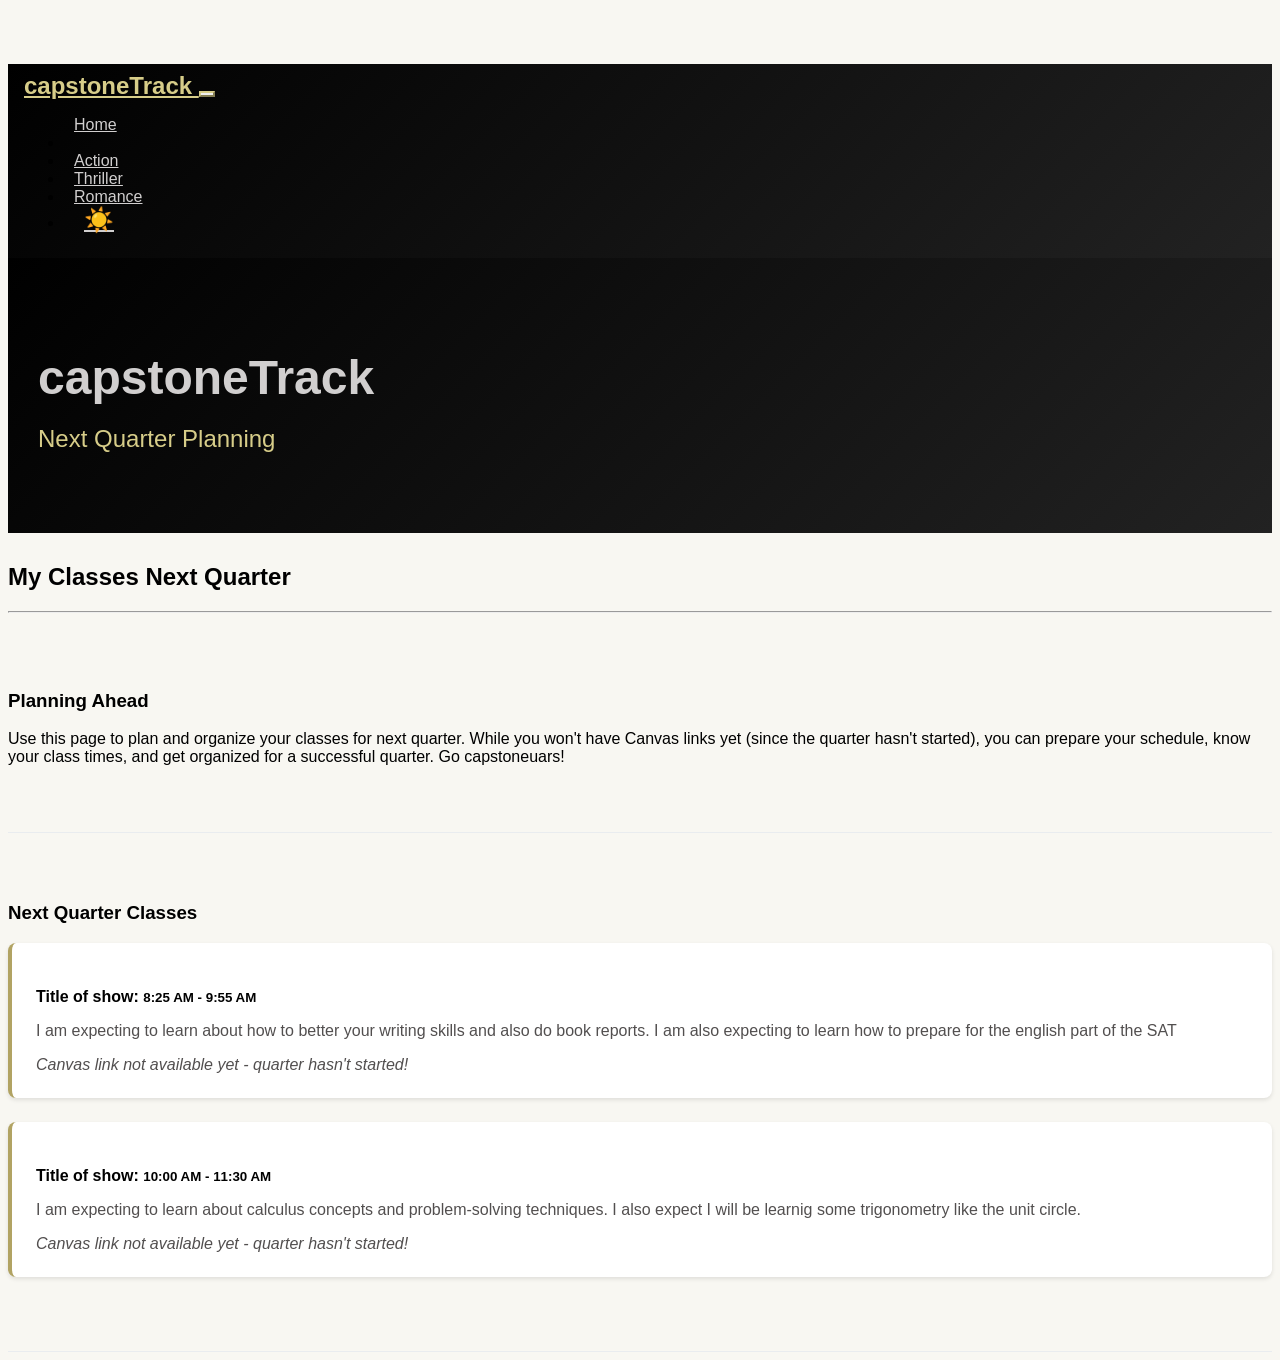
==== action.html @ 30283a5d "update project files" ====
<!DOCTYPE html>
<html lang="en">


<head>
  <!-- Required meta tags always come first -->
  <meta charset="utf-8" />
  <meta name="viewport" content="width=device-width, initial-scale=1" />
  <!-- Bootstrap CSS -->
  <link rel="stylesheet" href="node_modules/bootstrap/dist/css/bootstrap.min.css" />
  <!-- Custom CSS -->
  <link rel="stylesheet" href="css/styles.css" />
  <title>Action</title>
</head>

<body>

  <nav class="navbar navbar-dark navbar-expand-sm fixed-top">
    <div class="container">
      <a class="navbar-brand" href="index.html"> capstoneTrack </a>
      <button class="navbar-toggler" type="button" data-toggle="collapse" data-target="#capstonetrackNavbar">
        <span class="navbar-toggler-icon"></span>
      </button>
      <div class="collapse navbar-collapse" id="capstonetrackNavbar">
        <ul class="navbar-nav ml-auto">

          <a class="nav-link" href="index.html">Home</a>
          </li>
          <li class="nav-item">
          <li class="nav-item active">
            <a class="nav-link" href="action.html">Action</a>
          </li>
          <li class="nav-item">
            <a class="nav-link" href="thriller.html">Thriller</a>
          </li>
           <li class="nav-item">
            <a class="nav-link" href="romance.html">Romance</a>
          </li>
          <li class="nav-item">
            <a class="nav-link" href="#" id="theme-toggle">
              <span id="theme-icon">☀️</span>

            </a>
          </li>
        </ul>
      </div>
    </div>
  </nav>

  <header class="jumbotron jumbotron-fluid">
    <div class="container">
      <div class="row">
        <div class="col">
          <h1>capstoneTrack</h1>
          <h2>Next Quarter Planning</h2>
        </div>
      </div>
    </div>
  </header>


  <div class="container">
    <div class="row">
      <div class="col">
        <h2>My Classes Next Quarter</h2>
        <hr />
      </div>
    </div>


    <!-- Planning Section -->
    <div class="row row-content">
      <div class="col-12 col-sm-6">
        <h3>Planning Ahead</h3>
        <p>Use this page to plan and organize your classes for next quarter. While you won't have Canvas links yet
          (since the quarter hasn't started), you can prepare your schedule, know your class times, and get organized
          for a successful quarter. Go capstoneuars!</p>
      </div>
    </div>



    <!-- Next Quarter Classes Section -->
    <div class="row row-content">
      <div class="col">
        <h3>Next Quarter Classes</h3>


        <!-- Class 1 -->
        <div class="class-card">
          <h4>Title of show: <small class="text-muted">8:25 AM - 9:55 AM</small></h4>
          <p class="d-none d-sm-block">I am expecting to learn about how to better your writing skills and also do book
            reports. I am also expecting to learn how to prepare for the english part of the SAT
          <p class="text-muted"><em>Canvas link not available yet - quarter hasn't started!</em></p>
        </div>



        <!-- Class 2 -->
        <div class="class-card">
          <h4>Title of show: <small class="text-muted">10:00 AM - 11:30 AM</small></h4>
          <p class="d-none d-sm-block">I am expecting to learn about calculus concepts and problem-solving techniques. I
            also expect I will be learnig some trigonometry like the unit circle.</p>
          <p class="text-muted"><em>Canvas link not available yet - quarter hasn't started!</em></p>
        </div>

    </div>
  </div>



  <!-- ===== JAVASCRIPT ===== -->
  <script src="node_modules/jquery/dist/jquery.slim.min.js"></script>
  <script src="node_modules/popper.js/dist/umd/popper.min.js"></script>
  <script src="node_modules/bootstrap/dist/js/bootstrap.min.js"></script>

  <!-- Theme Toggle -->
  <script src="js/theme-toggle.js"></script>

</body>


</html>
---- css/styles.css ----
/* ===== CSS VARIABLES FOR LIGHT MODE (DEFAULT) ===== */
:root {
  /* Primary Brand Colors */
  --jag-black: #000000;
  --jag-gold: #D7CD89;
  --jag-accent: #b1a363;

  /* Text Colors */
  --text-dark: #000000;
  --text-light: #d1cfcf;
  --text-muted: #524f4f;

  /* Background Colors */
  --background-light: #f8f7f2;
  --background-white: #ffffff;
  --background-dark: #343a40;
}


/* ===== CSS VARIABLES FOR DARK MODE ===== */

[data-theme="dark"] {
  /* Primary Brand Colors */
  --jag-black: #000000;
  --jag-gold: #d172aa;
  --jag-accent: #b7c9bb;

  /* Text Colors */
  --text-dark: #ffffff;
  --text-light: #ffffff;
  --text-muted: #ffffff;

  /* Background Colors */
  --background-light: #000000;
  --background-white: #d183ba;
  --background-dark: #e433db;
}


/* ===== CSS VARIABLES FOR JAGUARS SPIRIT MODE ===== */

[data-theme="spirit"] {
  /* Primary Brand Colors */
  --jag-black: #000000;
  --jag-gold: #D7CD89;
  --jag-accent: #000000;

  /* Text Colors */
  --text-dark: #000000;
  --text-light: #ffffff;
  --text-muted: #000000;

  /* Background Colors */
  --background-light: #D7CD89;
  --background-white: #ffffff;
  --background-dark: #D7CD89;
}

/* ===== BODY & GENERAL STYLES ===== */
body {
  font-family: 'Open Sans', sans-serif;
  color: var(--text-dark);
  background-color: var(--background-light);
}

/* ===== HEADER STYLES ===== */
.jumbotron {
  background: linear-gradient(135deg, var(--jag-black) 0%, #222222 100%);
  color: var(--text-light);
  margin-bottom: 30px;
  padding: 60px 30px;
}

.jumbotron h1 {
  font-size: 3rem;
  font-weight: bold;
  margin-bottom: 10px;
}

.jumbotron h2 {
  font-size: 1.5rem;
  font-weight: 300;
  color: var(--jag-gold);
}

/* ===== CLASS CARD STYLES ===== */
.class-card {
  background-color: var(--background-white);
  border-left: 4px solid var(--jag-accent);
  border-radius: 8px;
  padding: 1.5rem;
  margin-bottom: 1.5rem;
  box-shadow: 0 2px 4px rgba(0, 0, 0, 0.1);
  transition: all 0.3s ease;
}

.class-card:hover {
  border-left-color: var(--jag-black);
  transform: translateY(-3px);
  box-shadow: 0 4px 12px rgba(0, 0, 0, 0.15);
}

.class-card h4 {
  color: var(--jag-black);
  font-weight: bold;
  margin-bottom: 0.5rem;
}

.class-card h5 {
  color: var(--text-dark);
  font-size: 1.25rem;
  margin-bottom: 0.75rem;
}

.class-card p {
  color: var(--text-muted);
  margin-bottom: 0;
}

.class-card a {
  color: var(--jag-black);
  text-decoration: none;
  font-weight: 600;
}

.class-card a:hover {
  color: var(--jag-gold);
  text-decoration: underline;
}

/* ===== CONTENT ROW SPACING ===== */
.row-content {
  padding: 50px 0;
  border-bottom: 1px solid #e9ecef;
}

.row-content:last-child {
  border-bottom: none;
}

/* ===== FOOTER STYLES ===== */
footer {
  background-color: var(--jag-black);
  color: var(--text-light);
  padding: 30px 0;
  margin-top: 50px;
}

footer h5 {
  color: var(--jag-gold);
  font-weight: bold;
  margin-bottom: 15px;
}

footer a {
  color: var(--text-light);
  text-decoration: none;
  transition: color 0.3s ease;
}

footer a:hover {
  color: var(--jag-gold);
}

footer ul {
  padding-left: 0;
}

footer ul li {
  list-style: none;
  margin-bottom: 8px;
}

/* ===== NAVBAR STYLES ===== */


.navbar {
  background: linear-gradient(135deg, var(--jag-black) 0%, #222222 100%);
  padding: 0.5rem 1rem;
}


.navbar-brand {
  font-size: 1.5rem;
  font-weight: bold;
  color: var(--jag-gold);
}


.nav-link {
  color: var(--text-light);
  font-weight: 500;
  margin: 0 10px;
  transition: color 0.3s ease;
}


.nav-link:hover {
  color: var(--jag-gold);
}


.navbar-toggler {
  border-color: var(--jag-gold);
}


body {
  padding-top: 56px;
}


.jumbotron {
  margin-top: 0;
}

/* ===== TABS STYLES ===== */


.nav-tabs {
  border-bottom: 2px solid var(--jag-accent);
  margin-bottom: 20px;
}


.nav-tabs .nav-link {
  color: var(--text-dark);
  border: none;
  font-weight: 600;
  padding: 10px 20px;
  transition: all 0.3s ease;
}


.nav-tabs .nav-link:hover {
  background-color: var(--background-light);
  color: var(--jag-accent);
}


.nav-tabs .nav-link.active {
  color: var(--jag-black);
  background-color: var(--jag-gold);
  border: none;
  border-radius: 0;
}


.tab-content {
  padding: 20px 0;
}


.tab-pane .class-card {
  margin-bottom: 0;
}

/* ===== GOOGLE CALENDAR STYLES ===== */


.calendar-container {
  position: relative;
  padding-bottom: 75%;
  height: 0;
  overflow: hidden;
  margin: 20px 0;
  border: 2px solid var(--jag-accent);
  border-radius: 8px;
  background-color: var(--background-white);
}


.google-calendar-responsive {
  position: absolute;
  top: 0;
  left: 0;
  width: 100%;
  height: 100%;
  border: 0;
}


@media (min-width: 768px) {
  .calendar-container {
    padding-bottom: 56.25%;
  }
}

/* Calendar */
.calendar-section {
  background-color: var(--background-white);
  color: var(--text-dark);
  padding: 30px;
  margin-top: 30px;
  margin-bottom: 30px;
  border-radius: 10px;
}


.calendar-container {
  width: 100%;
}

.google-calendar-responsive {
  width: 100%;
  height: 600px;
  border: 0;
}


@media (max-width: 767px) {
  .google-calendar-responsive {
    height: 450px;
  }

  .calendar-section {
    padding: 15px;
  }
}

#theme-toggle {
  font-size: 1.5rem;
  padding: 5px 10px;
  margin-left: 10px;
  border-radius: 50%;
  transition: all 0.3s ease;
}


#theme-toggle:hover {
  background-color: rgba(255, 255, 255, 0.1);
  transform: scale(1.1);
}

* {
  transition: background-color 0.3s ease,
    color 0.3s ease,
    border-color 0.3s ease;
}

/* ===== ABOUT ME STYLES ===== */

.about-card {
  background-color: var(--background-white);
  border-left: 4px solid var(--jag-accent);
  border-radius: 8px;
  padding: 1.5rem;
  margin-bottom: 1.5rem;
  box-shadow: 0 2px 4px rgba(0, 0, 0, 0.1);
  transition: all 0.3s ease;
}

.about-card:hover {
  border-left-color: var(--jag-black);
  transform: translateY(-3px);
  box-shadow: 0 4px 12px rgba(0, 0, 0, 0.15);
}

.about-card h3 {
  color: var(--jag-black);
  font-weight: bold;
  margin-bottom: 1rem;
}

.about-card h4 {
  color: var(--text-dark);
  font-weight: bold;
  margin-bottom: 0.75rem;
}

.about-card p {
  color: var(--text-muted);
  line-height: 1.6;
}

.about-card li {
  color: var(--text-muted);
  margin-bottom: 8px;
}

.about-card ul {
  padding-left: 20px;
}
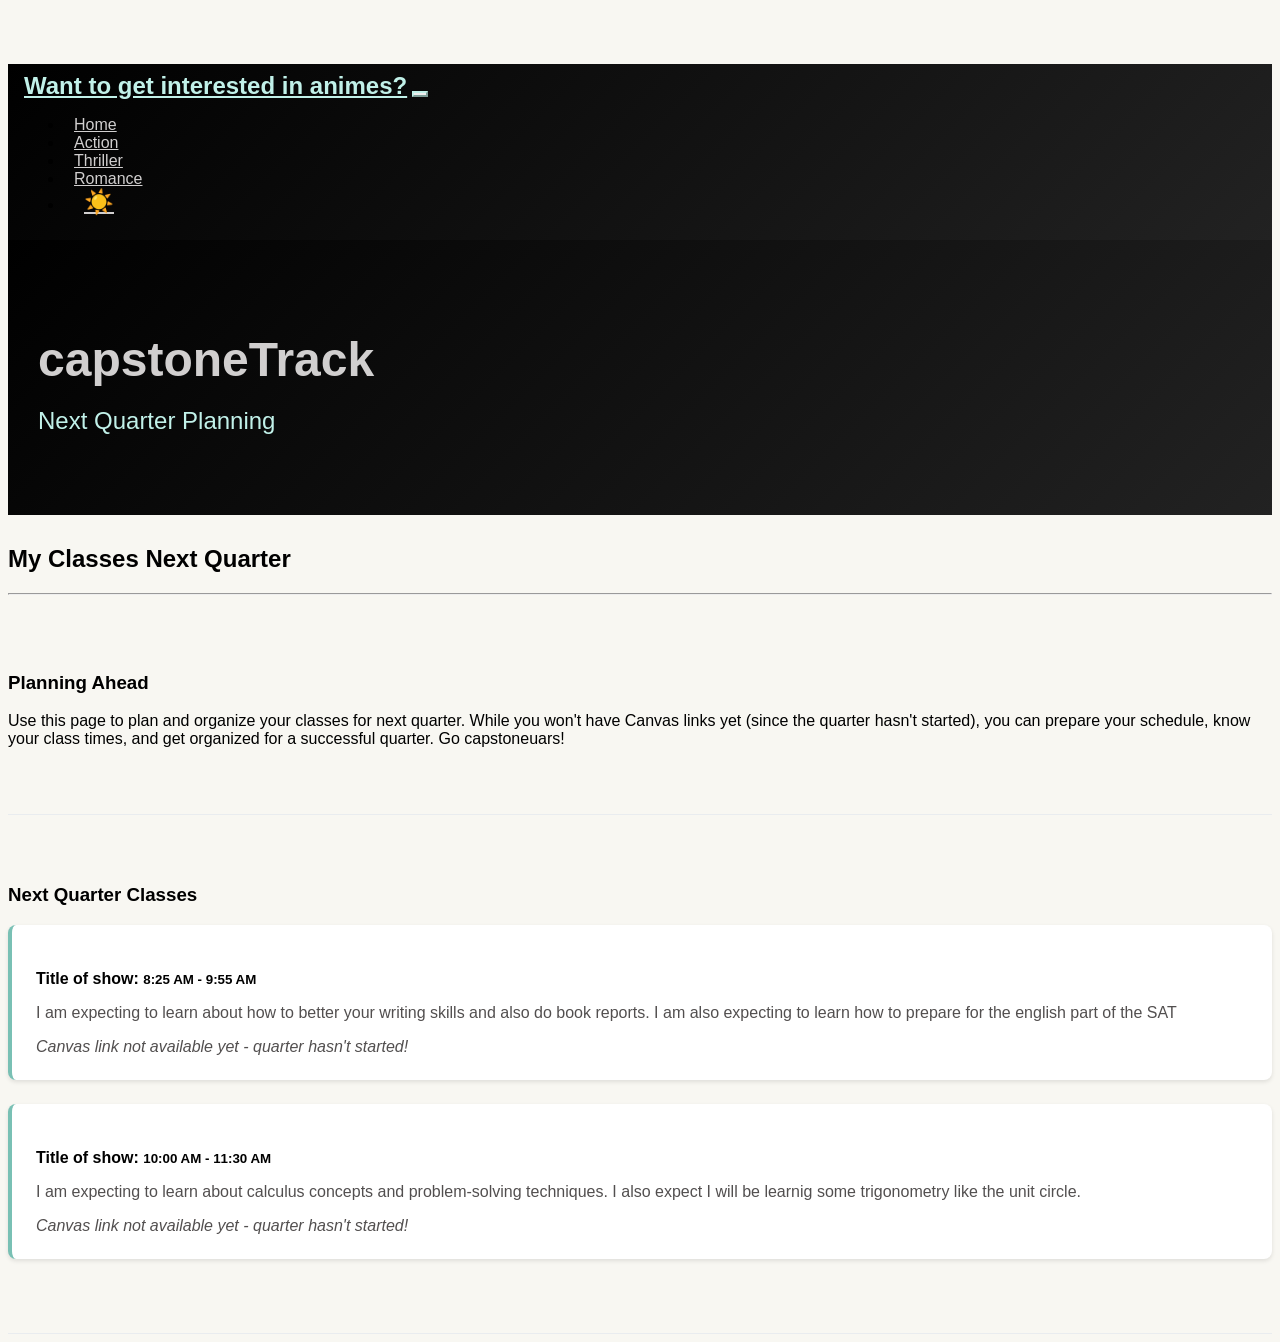
==== commit f94a9ad3: "code" ====
--- a/action.html
+++ b/action.html
@@ -3,43 +3,44 @@
 
 
 <head>
+  
   <!-- Required meta tags always come first -->
   <meta charset="utf-8" />
   <meta name="viewport" content="width=device-width, initial-scale=1" />
+  
   <!-- Bootstrap CSS -->
   <link rel="stylesheet" href="node_modules/bootstrap/dist/css/bootstrap.min.css" />
   <!-- Custom CSS -->
   <link rel="stylesheet" href="css/styles.css" />
-  <title>Action</title>
+  
+  <title>Want to get interested in animes?</title>
 </head>
-
 <body>
 
   <nav class="navbar navbar-dark navbar-expand-sm fixed-top">
     <div class="container">
-      <a class="navbar-brand" href="index.html"> capstoneTrack </a>
+      <a class="navbar-brand" href="index.html"> Want to get interested in animes?</a>
       <button class="navbar-toggler" type="button" data-toggle="collapse" data-target="#capstonetrackNavbar">
         <span class="navbar-toggler-icon"></span>
       </button>
       <div class="collapse navbar-collapse" id="capstonetrackNavbar">
         <ul class="navbar-nav ml-auto">
-
-          <a class="nav-link" href="index.html">Home</a>
+          <li class="nav-item active">
+            <a class="nav-link" href="index.html">Home</a>
           </li>
           <li class="nav-item">
-          <li class="nav-item active">
             <a class="nav-link" href="action.html">Action</a>
           </li>
           <li class="nav-item">
             <a class="nav-link" href="thriller.html">Thriller</a>
           </li>
-           <li class="nav-item">
+          <li class="nav-item">
             <a class="nav-link" href="romance.html">Romance</a>
           </li>
           <li class="nav-item">
             <a class="nav-link" href="#" id="theme-toggle">
               <span id="theme-icon">☀️</span>
-
+              
             </a>
           </li>
         </ul>
--- a/css/styles.css
+++ b/css/styles.css
@@ -2,8 +2,8 @@
 :root {
   /* Primary Brand Colors */
   --jag-black: #000000;
-  --jag-gold: #D7CD89;
-  --jag-accent: #b1a363;
+  --jag-gold: #c1f1e9;
+  --jag-accent: #79c0b4;
 
   /* Text Colors */
   --text-dark: #000000;
@@ -13,7 +13,7 @@
   /* Background Colors */
   --background-light: #f8f7f2;
   --background-white: #ffffff;
-  --background-dark: #343a40;
+  --background-dark: #000;
 }
 
 
